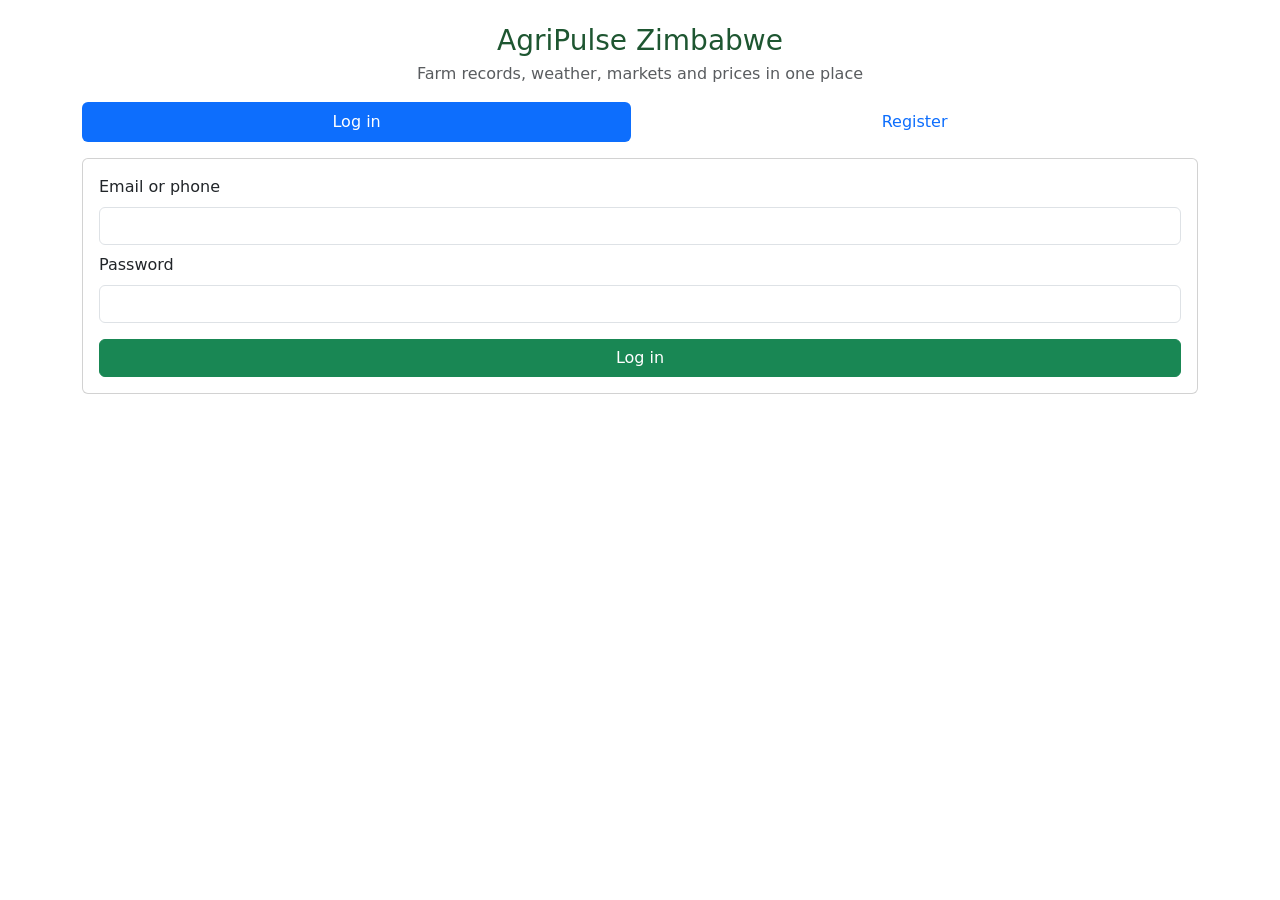
==== frontend/index.html @ ee2ff2c9 "Add mobile-first frontend served by Spring" ====
<!doctype html>
<html lang="en">
<head>
  <meta charset="utf-8">
  <meta name="viewport" content="width=device-width, initial-scale=1">
  <title>AgriPulse Zimbabwe</title>
  <link href="https://cdn.jsdelivr.net/npm/bootstrap@5.3.3/dist/css/bootstrap.min.css" rel="stylesheet">
  <link href="/css/style.css" rel="stylesheet">
</head>
<body>
<main class="container py-4">
  <h3 class="text-center mb-1" style="color:#1e5631">AgriPulse Zimbabwe</h3>
  <p class="text-center text-muted">Farm records, weather, markets and prices in one place</p>

  <ul class="nav nav-pills nav-fill mb-3" id="modeTabs">
    <li class="nav-item"><button class="nav-link active" data-mode="login">Log in</button></li>
    <li class="nav-item"><button class="nav-link" data-mode="register">Register</button></li>
  </ul>
  <div id="msg"></div>

  <form id="loginForm" class="card card-body">
    <label class="form-label">Email or phone</label>
    <input class="form-control mb-2" name="identifier" required autocomplete="username">
    <label class="form-label">Password</label>
    <input class="form-control mb-3" name="password" type="password" required autocomplete="current-password">
    <button class="btn btn-success">Log in</button>
  </form>

  <form id="registerForm" class="card card-body d-none">
    <label class="form-label">Full name</label>
    <input class="form-control mb-2" name="fullName" required>
    <label class="form-label">Email (optional if you give a phone)</label>
    <input class="form-control mb-2" name="email" type="email">
    <label class="form-label">Phone (optional if you give an email)</label>
    <input class="form-control mb-2" name="phone" placeholder="0771234567">
    <label class="form-label">Password (at least 8 characters)</label>
    <input class="form-control mb-2" name="password" type="password" minlength="8" required autocomplete="new-password">
    <label class="form-label">I am a</label>
    <select class="form-select mb-3" name="role">
      <option value="FARMER">Farmer</option>
      <option value="BUYER">Buyer</option>
      <option value="SUPPLIER">Input supplier</option>
    </select>
    <button class="btn btn-success">Create account</button>
  </form>
</main>

<script src="/js/api.js"></script>
<script>
  const msg = document.getElementById('msg');
  const forms = { login: document.getElementById('loginForm'), register: document.getElementById('registerForm') };

  document.querySelectorAll('[data-mode]').forEach(b => b.onclick = () => {
    document.querySelectorAll('[data-mode]').forEach(x => x.classList.toggle('active', x === b));
    forms.login.classList.toggle('d-none', b.dataset.mode !== 'login');
    forms.register.classList.toggle('d-none', b.dataset.mode !== 'register');
    msg.innerHTML = '';
  });

  function done(r) {
    sessionStorage.setItem('token', r.token);
    sessionStorage.setItem('user', JSON.stringify({ id: r.userId, name: r.fullName, role: r.role }));
    location.href = '/app.html';
  }

  async function send(path, body) {
    msg.innerHTML = '';
    try { done(await API.post(path, body)); }
    catch (e) { msg.innerHTML = '<div class="alert alert-danger">' + esc(e.message) + '</div>'; }
  }

  forms.login.onsubmit = e => {
    e.preventDefault();
    const f = Object.fromEntries(new FormData(e.target));
    send('/api/auth/login', { identifier: f.identifier, password: f.password });
  };
  forms.register.onsubmit = e => {
    e.preventDefault();
    const f = Object.fromEntries(new FormData(e.target));
    send('/api/auth/register', {
      fullName: f.fullName, email: f.email || null, phone: f.phone || null,
      password: f.password, role: f.role
    });
  };
</script>
</body>
</html>
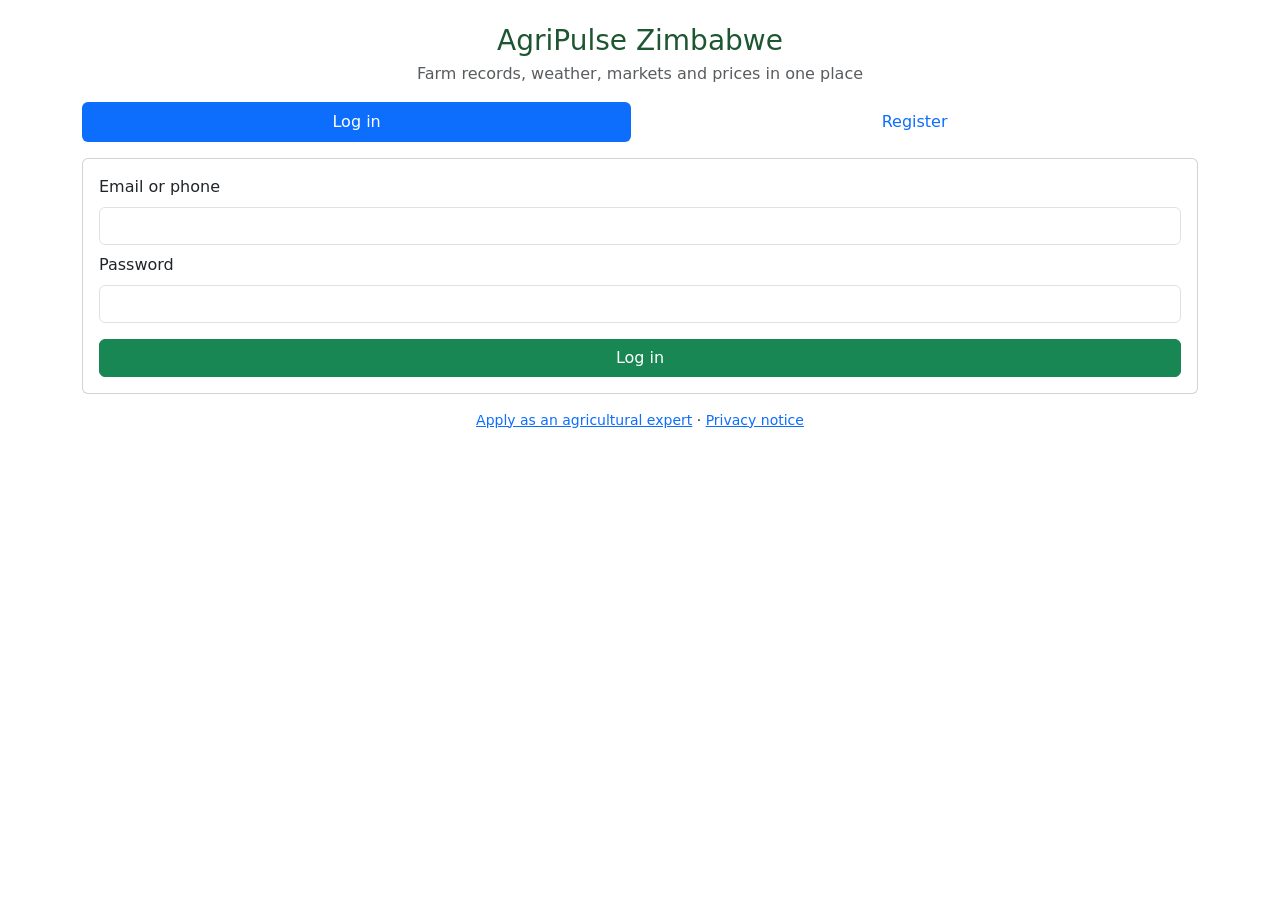
==== commit fa6a1616: "Add hardening: fixed JWT secret, safe errors, token checks, account tools, expert applications, priv" ====
--- a/frontend/index.html
+++ b/frontend/index.html
@@ -40,9 +40,14 @@
       <option value="FARMER">Farmer</option>
       <option value="BUYER">Buyer</option>
       <option value="SUPPLIER">Input supplier</option>
+      <option value="TRANSPORTER">Transporter</option>
+      <option value="EQUIPMENT_OWNER">Equipment owner</option>
     </select>
+    <div class="form-check mb-3"><input class="form-check-input" type="checkbox" name="accept" id="acc" required>
+      <label class="form-check-label small" for="acc">I have read the <a href="/privacy.html" target="_blank">privacy notice</a>.</label></div>
     <button class="btn btn-success">Create account</button>
   </form>
+  <p class="text-center small mt-3"><a href="/apply-expert.html">Apply as an agricultural expert</a> &middot; <a href="/privacy.html">Privacy notice</a></p>
 </main>
 
 <script src="/js/api.js"></script>
@@ -79,7 +84,7 @@
     const f = Object.fromEntries(new FormData(e.target));
     send('/api/auth/register', {
       fullName: f.fullName, email: f.email || null, phone: f.phone || null,
-      password: f.password, role: f.role
+      password: f.password, role: f.role, acceptedPrivacy: f.accept === 'on'
     });
   };
 </script>
